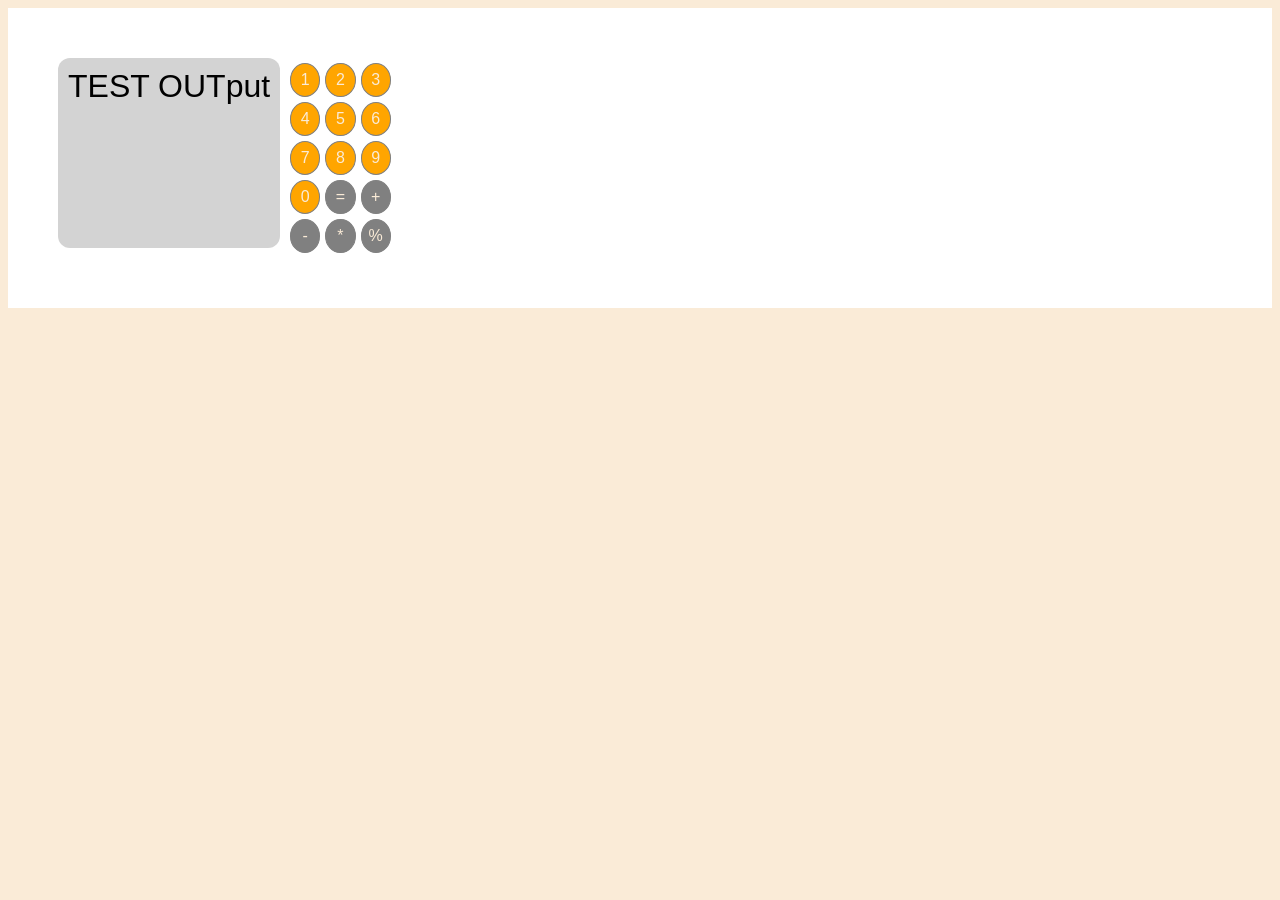
==== index.html @ c09979b2 "Update index.html" ====
<!DOCTYPE html>
<html lang="en">
  <head>
    <meta charset="UTF-8" />
    <meta http-equiv="X-UA-Compatible" content="IE=edge" />
    <meta name="viewport" content="width=device-width, initial-scale=1.0" />
    <title>Calculator</title>
    <link rel="stylesheet" href="style.css" />
  </head>
  <body>
    <div class="calculator">
      <div class="display">
        <p id="display-content">TEST OUTput</p>
      </div>

      <div class="input-btns">
        <div class="input-btn number">
          <a href="#" class="btn-link">1</a>
        </div>

        <div class="input-btn number">
          <a href="#" class="btn-link">2</a>
        </div>

        <div class="input-btn number">
          <a href="#" class="btn-link">3</a>
        </div>

        <div class="input-btn number">
          <a href="#" class="btn-link">4</a>
        </div>

        <div class="input-btn number">
          <a href="#" class="btn-link">5</a>
        </div>

        <div class="input-btn number">
          <a href="#" class="btn-link">6</a>
        </div>

        <div class="input-btn number">
          <a href="#" class="btn-link">7</a>
        </div>

        <div class="input-btn number">
          <a href="#" class="btn-link">8</a>
        </div>

        <div class="input-btn number">
          <a href="#" class="btn-link">9</a>
        </div>

        <div class="input-btn number">
          <a href="#" class="btn-link">0</a>
        </div>

        <div class="input-btn operator">
          <a href="#" class="btn-link">=</a>
        </div>

        <div class="input-btn operator">
          <a href="#" class="btn-link">+</a>
        </div>

        <div class="input-btn operator">
          <a href="#" class="btn-link">-</a>
        </div>

        <div class="input-btn operator">
          <a href="#" class="btn-link">*</a>
        </div>

        <div class="input-btn operator">
          <a href="#" class="btn-link">%</a>
        </div>
      </div>
    </div>

    <script src="script.js"></script>
  </body>
</html>
---- style.css ----
:root {
    --background-color: antiquewhite;
    --main-font-family: 'Gill Sans', 'Gill Sans MT', Calibri, 'Trebuchet MS', sans-serif;
    --main-text-color: gray;
  
    --calculator-padding: 50px;
    --calculator-background-color: white;
    --calculator-input-button-background-color: gray;
    --calculator-number-input-button-background-color: orange;
    --calculator-input-button-border-color: gray;
    --calculator-input-button-color: antiquewhite;
    --calculator-display-background-color: lightgray;
  }
  
  body {
    background-color: var(--background-color);
    font-family: var(--main-font-family);
    color: var(--main-text-color);
  }
  
  body a {
    color: var(--main-text-color);
    text-decoration: none;
  }
  
  .calculator {
    padding: var(--calculator-padding);
    background-color: var(--calculator-background-color);
    display: flex;
    gap: 5px;
  }
  
  .calculator .input-btns {
    padding-block: 5px;
    padding-inline: 5px;
    display: grid;
    grid-template-columns: repeat(3, 1fr);
    gap: 5px;
  }
  
  .calculator .input-btns .input-btn {
    background-color: var(--calculator-input-button-background-color);
    border: 1px solid var(--calculator-input-button-border-color);
    border-radius: 50%;
    padding: 7px;
    display: flex;
    justify-content: center;
    align-items: center;
  }
  
  .calculator .input-btns .input-btn .btn-link {
    color: var(--calculator-input-button-color);
  }
  
  .calculator .input-btns .input-btn.number {
    background-color: var(--calculator-number-input-button-background-color);
  }
  
  .calculator .display {
    background-color: var(--calculator-display-background-color);
    border-radius: 12px;
    padding: 10px;
    color: black;
    text-align: right;
    margin-bottom: 10px;
    display: flex;
  }
  
  .calculator .display p {
    margin: 0;
    font-size: 2em;
  }
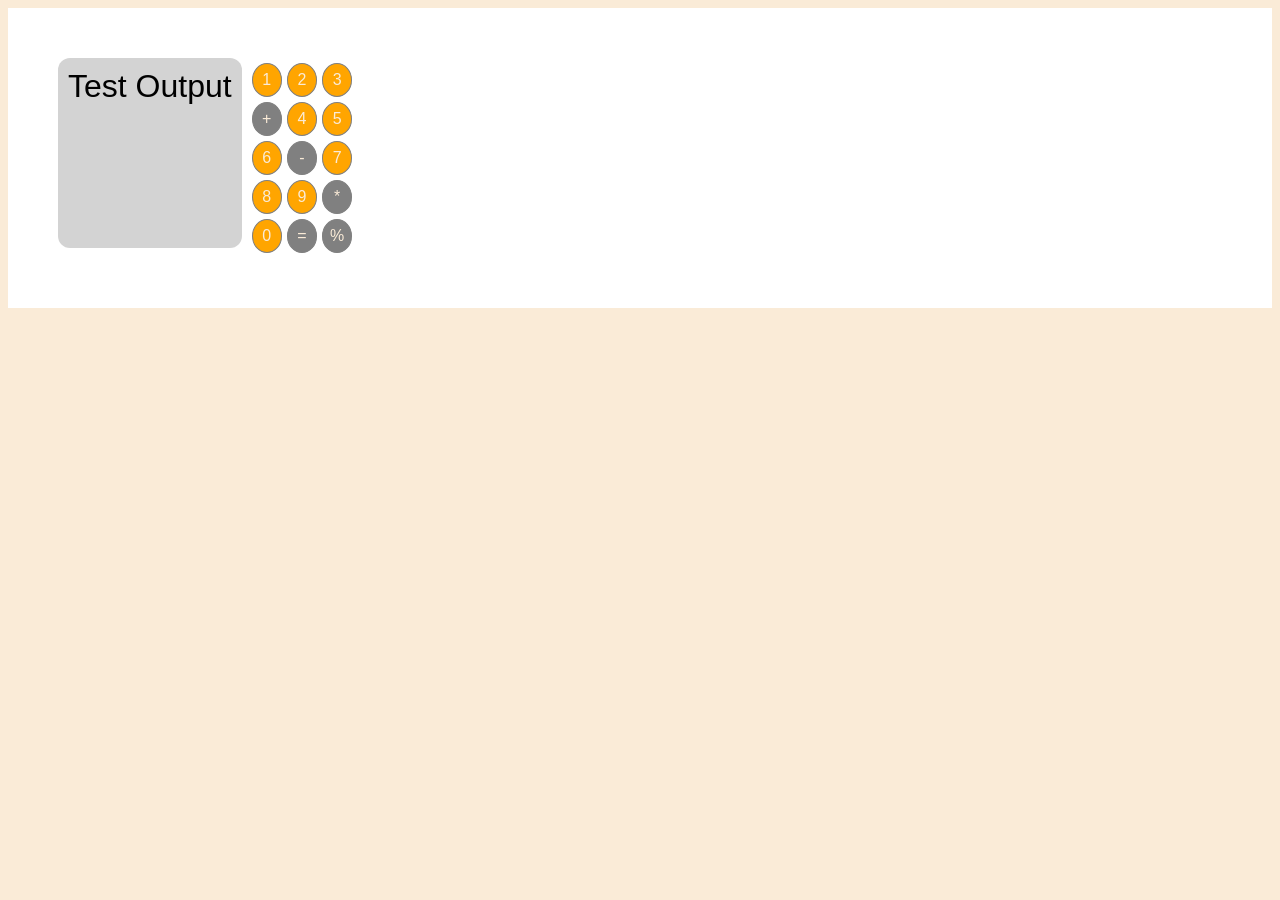
==== commit 5f17dc90: "Update index.html" ====
--- a/index.html
+++ b/index.html
@@ -6,11 +6,17 @@
     <meta name="viewport" content="width=device-width, initial-scale=1.0" />
     <title>Calculator</title>
     <link rel="stylesheet" href="style.css" />
+    <link rel="preconnect" href="https://fonts.googleapis.com" />
+    <link rel="preconnect" href="https://fonts.gstatic.com" crossorigin />
+    <link
+      href="https://fonts.googleapis.com/css2?family=Orbitron:wght@400..900&display=swap"
+      rel="stylesheet"
+    />
   </head>
   <body>
     <div class="calculator">
       <div class="display">
-        <p id="display-content">TEST OUTput</p>
+        <p id="display-content">Test Output</p>
       </div>
 
       <div class="input-btns">
@@ -26,6 +32,10 @@
           <a href="#" class="btn-link">3</a>
         </div>
 
+        <div class="input-btn operator">
+          <a href="#" class="btn-link">+</a>
+        </div>
+
         <div class="input-btn number">
           <a href="#" class="btn-link">4</a>
         </div>
@@ -36,6 +46,10 @@
 
         <div class="input-btn number">
           <a href="#" class="btn-link">6</a>
+        </div>
+
+        <div class="input-btn operator">
+          <a href="#" class="btn-link">-</a>
         </div>
 
         <div class="input-btn number">
@@ -50,24 +64,16 @@
           <a href="#" class="btn-link">9</a>
         </div>
 
-        <div class="input-btn number">
+        <div class="input-btn operator">
+          <a href="#" class="btn-link">*</a>
+        </div>
+
+        <div class="input-btn number zero">
           <a href="#" class="btn-link">0</a>
         </div>
 
         <div class="input-btn operator">
           <a href="#" class="btn-link">=</a>
-        </div>
-
-        <div class="input-btn operator">
-          <a href="#" class="btn-link">+</a>
-        </div>
-
-        <div class="input-btn operator">
-          <a href="#" class="btn-link">-</a>
-        </div>
-
-        <div class="input-btn operator">
-          <a href="#" class="btn-link">*</a>
         </div>
 
         <div class="input-btn operator">
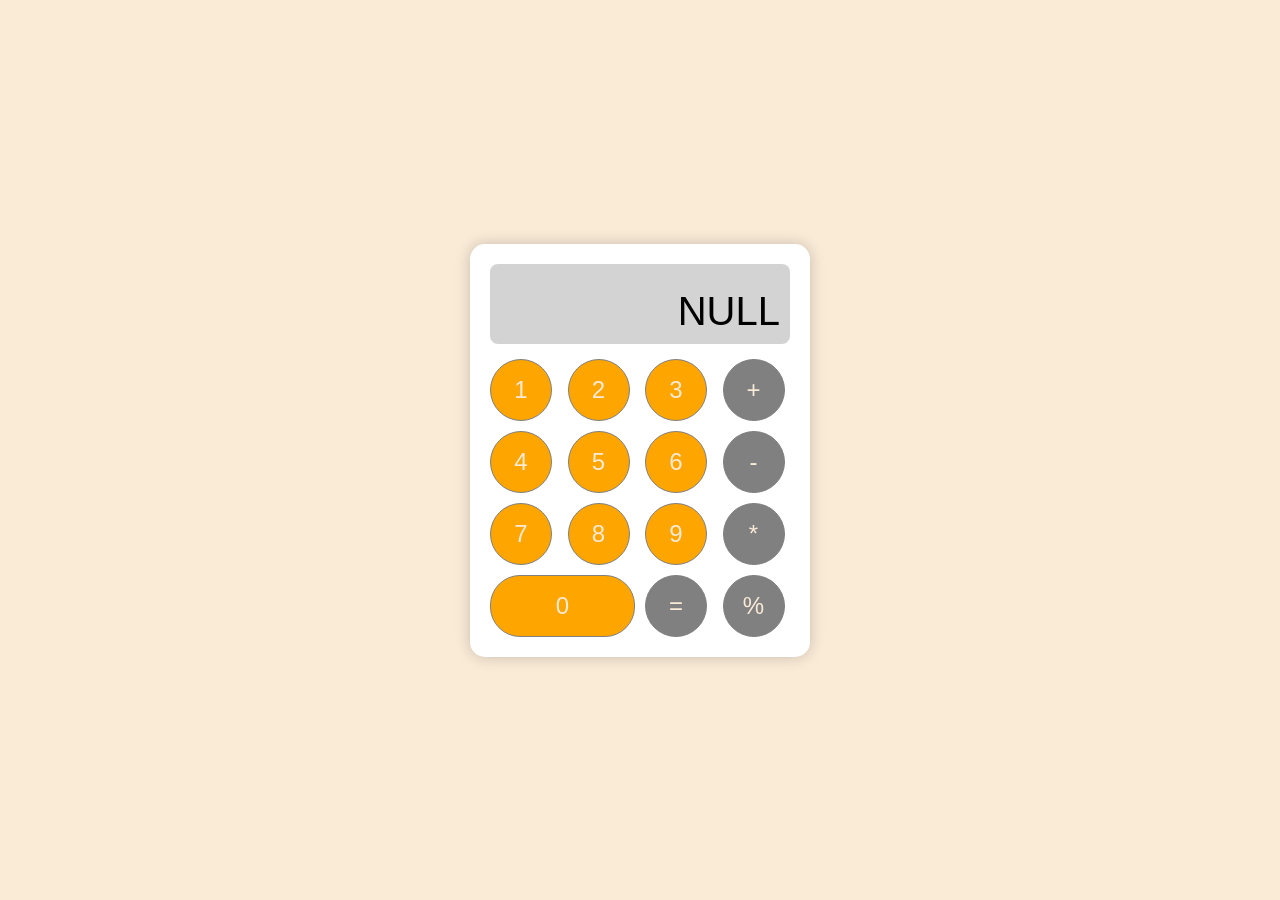
==== commit 09481ed9: "Update index.html" ====
--- a/index.html
+++ b/index.html
@@ -9,14 +9,14 @@
     <link rel="preconnect" href="https://fonts.googleapis.com" />
     <link rel="preconnect" href="https://fonts.gstatic.com" crossorigin />
     <link
-      href="https://fonts.googleapis.com/css2?family=Orbitron:wght@400..900&display=swap"
+      href="https://fonts.googleapis.com/css2?family=Chakra+Petch:wght@300;400;500;600;700&display=swap"
       rel="stylesheet"
     />
   </head>
   <body>
     <div class="calculator">
       <div class="display">
-        <p id="display-content">Test Output</p>
+        <p id="display-content">NULL</p>
       </div>
 
       <div class="input-btns">
--- a/style.css
+++ b/style.css
@@ -1,21 +1,28 @@
 :root {
     --background-color: antiquewhite;
-    --main-font-family: 'Gill Sans', 'Gill Sans MT', Calibri, 'Trebuchet MS', sans-serif;
+    --main-font-family: 'Gill Sans', 'Gill Sans MT', Calibri, 'Trebuchet MS',
+      sans-serif;
     --main-text-color: gray;
   
-    --calculator-padding: 50px;
+    --calculator-padding: 20px;
     --calculator-background-color: white;
     --calculator-input-button-background-color: gray;
     --calculator-number-input-button-background-color: orange;
     --calculator-input-button-border-color: gray;
     --calculator-input-button-color: antiquewhite;
     --calculator-display-background-color: lightgray;
+    --display-font-family: 'Orbitron', sans-serif;
   }
   
   body {
     background-color: var(--background-color);
     font-family: var(--main-font-family);
     color: var(--main-text-color);
+    display: flex;
+    justify-content: center;
+    align-items: center;
+    min-height: 100vh;
+    margin: 0;
   }
   
   body a {
@@ -27,25 +34,56 @@
     padding: var(--calculator-padding);
     background-color: var(--calculator-background-color);
     display: flex;
-    gap: 5px;
+    flex-direction: column;
+    gap: 15px;
+    border-radius: 15px;
+    box-shadow: 0 0 15px rgba(0, 0, 0, 0.2);
+    width: 300px;
+  }
+  
+  .calculator .display {
+    background-color: var(--calculator-display-background-color);
+    border-radius: 8px;
+    padding: 10px;
+    color: black;
+    text-align: right;
+    display: flex;
+    justify-content: flex-end;
+    align-items: flex-end;
+    height: 60px;
+    overflow: hidden;
+  }
+  
+  .calculator .display p {
+    margin: 0;
+    font-size: 2.5em;
+    font-family: var(--display-font-family);
+    width: 100%;
+    word-wrap: break-word;
   }
   
   .calculator .input-btns {
-    padding-block: 5px;
-    padding-inline: 5px;
     display: grid;
-    grid-template-columns: repeat(3, 1fr);
-    gap: 5px;
+    grid-template-columns: repeat(4, 1fr);
+    gap: 10px;
   }
   
   .calculator .input-btns .input-btn {
     background-color: var(--calculator-input-button-background-color);
     border: 1px solid var(--calculator-input-button-border-color);
     border-radius: 50%;
-    padding: 7px;
+    width: 60px;
+    height: 60px;
     display: flex;
     justify-content: center;
     align-items: center;
+    font-size: 1.5em;
+    cursor: pointer;
+    transition: background-color 0.2s ease-in-out;
+  }
+  
+  .calculator .input-btns .input-btn:active {
+    filter: brightness(0.8);
   }
   
   .calculator .input-btns .input-btn .btn-link {
@@ -56,17 +94,8 @@
     background-color: var(--calculator-number-input-button-background-color);
   }
   
-  .calculator .display {
-    background-color: var(--calculator-display-background-color);
-    border-radius: 12px;
-    padding: 10px;
-    color: black;
-    text-align: right;
-    margin-bottom: 10px;
-    display: flex;
+  .calculator .input-btns .input-btn.zero {
+    grid-column: span 2;
+    border-radius: 30px;
+    width: auto;
   }
-  
-  .calculator .display p {
-    margin: 0;
-    font-size: 2em;
-  }
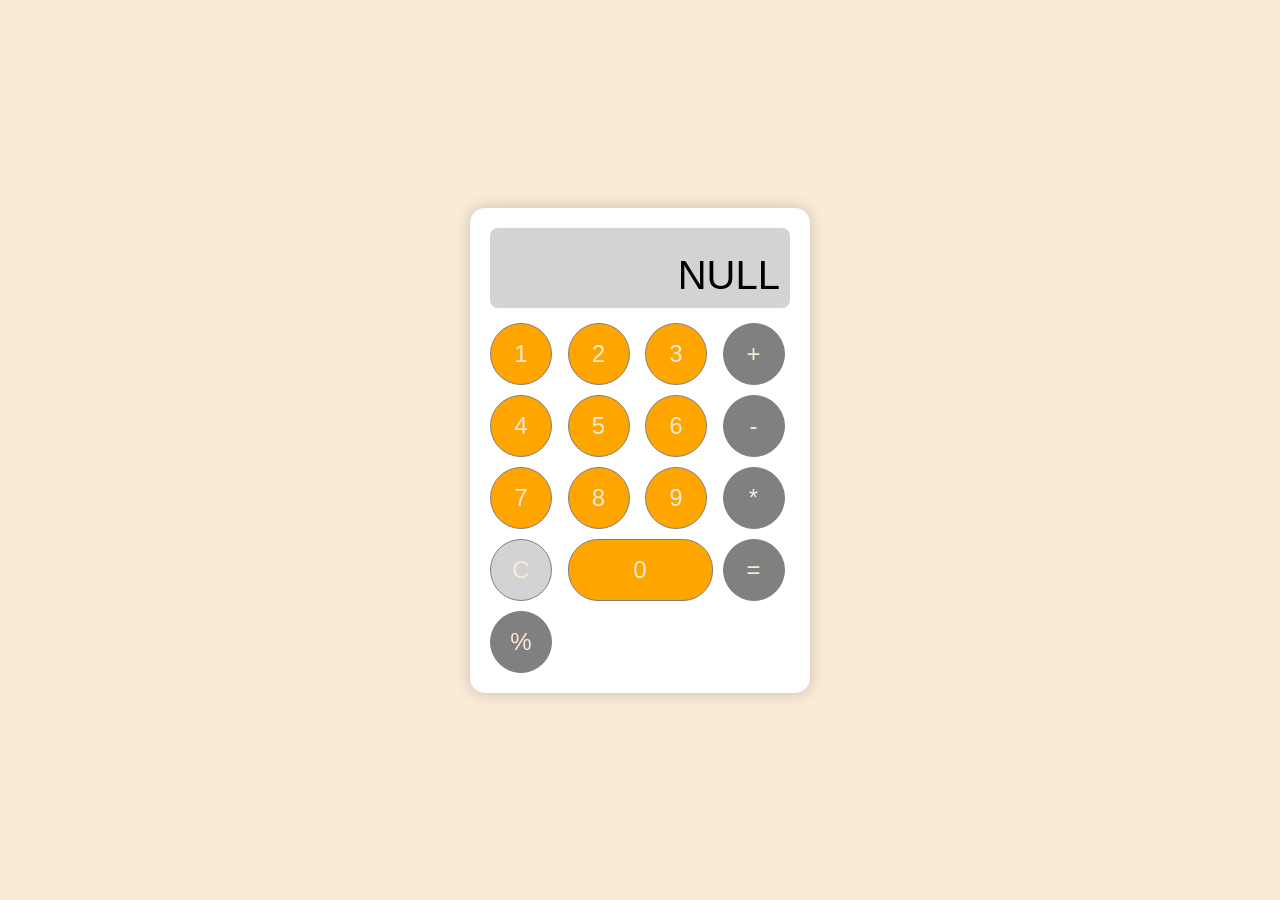
==== commit 0c00edb3: "Update index.html" ====
--- a/index.html
+++ b/index.html
@@ -68,6 +68,10 @@
           <a href="#" class="btn-link">*</a>
         </div>
 
+        <div class="input-btn reset">
+          <a href="#" class="btn-link">C</a>
+        </div>
+
         <div class="input-btn number zero">
           <a href="#" class="btn-link">0</a>
         </div>
--- a/style.css
+++ b/style.css
@@ -11,7 +11,9 @@
     --calculator-input-button-border-color: gray;
     --calculator-input-button-color: antiquewhite;
     --calculator-display-background-color: lightgray;
-    --display-font-family: 'Orbitron', sans-serif;
+    --calculator-reset-input-button-background-color: lightgray;
+    --calculator-reset-input-button-color: black;
+    --display-font-family: 'Chakra Petch', sans-serif;
   }
   
   body {
@@ -62,6 +64,10 @@
     word-wrap: break-word;
   }
   
+  .calculator .display p.error {
+    color: red;
+  }
+  
   .calculator .input-btns {
     display: grid;
     grid-template-columns: repeat(4, 1fr);
@@ -94,6 +100,11 @@
     background-color: var(--calculator-number-input-button-background-color);
   }
   
+  .calculator .input-btns .input-btn.reset {
+    background-color: var(--calculator-reset-input-button-background-color);
+    color: var(--calculator-reset-input-button-color)
+  }
+  
   .calculator .input-btns .input-btn.zero {
     grid-column: span 2;
     border-radius: 30px;
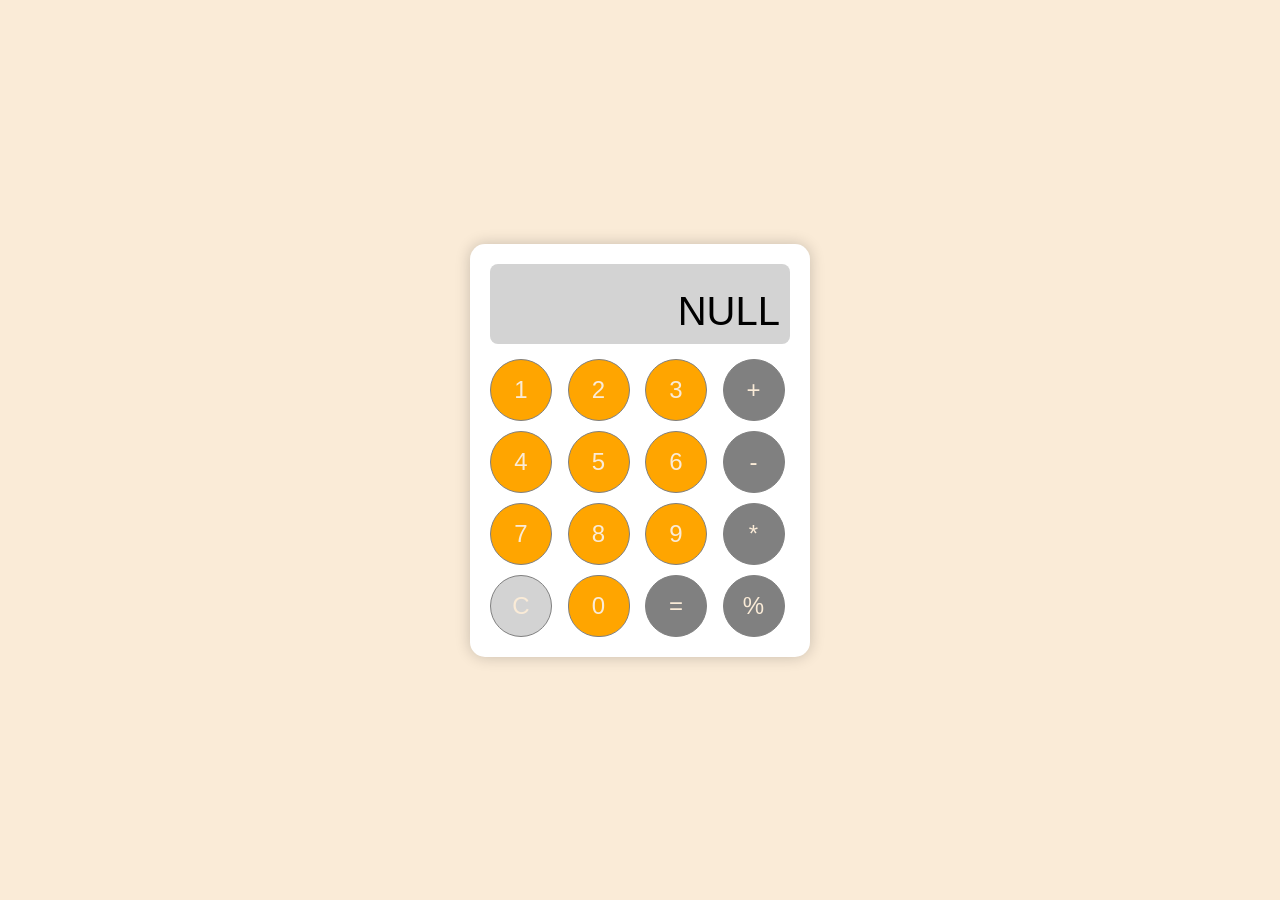
==== commit 9667262f: "Update index.html" ====
--- a/index.html
+++ b/index.html
@@ -69,7 +69,7 @@
         </div>
 
         <div class="input-btn reset">
-          <a href="#" class="btn-link">C</a>
+          <a href="#" class="btn-link id="reset-btn">C</a>
         </div>
 
         <div class="input-btn number zero">
--- a/style.css
+++ b/style.css
@@ -102,11 +102,10 @@
   
   .calculator .input-btns .input-btn.reset {
     background-color: var(--calculator-reset-input-button-background-color);
-    color: var(--calculator-reset-input-button-color)
+    color: var(--calculator-reset-input-button-color);
   }
   
   .calculator .input-btns .input-btn.zero {
-    grid-column: span 2;
+    grid-column: span 1;
     border-radius: 30px;
-    width: auto;
   }
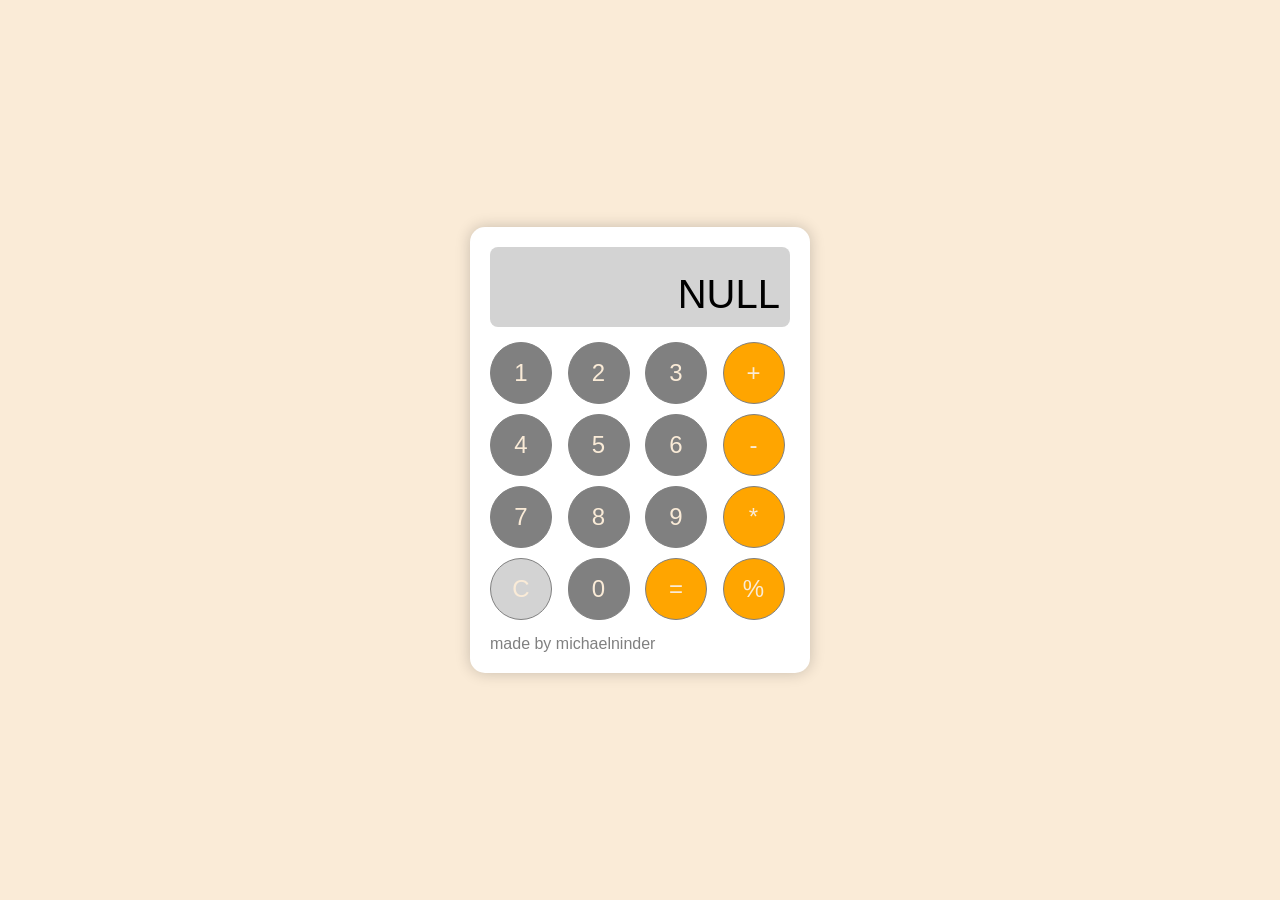
==== commit 991e7092: "Update index.html" ====
--- a/index.html
+++ b/index.html
@@ -33,7 +33,7 @@
         </div>
 
         <div class="input-btn operator">
-          <a href="#" class="btn-link">+</a>
+          <a href="#" class="btn-link operator-btn">+</a>
         </div>
 
         <div class="input-btn number">
@@ -49,7 +49,7 @@
         </div>
 
         <div class="input-btn operator">
-          <a href="#" class="btn-link">-</a>
+          <a href="#" class="btn-link operator-btn">-</a>
         </div>
 
         <div class="input-btn number">
@@ -65,11 +65,11 @@
         </div>
 
         <div class="input-btn operator">
-          <a href="#" class="btn-link">*</a>
+          <a href="#" class="btn-link operator-btn">*</a>
         </div>
 
         <div class="input-btn reset">
-          <a href="#" class="btn-link id="reset-btn">C</a>
+          <a href="#" class="btn-link" id="reset-btn">C</a>
         </div>
 
         <div class="input-btn number zero">
@@ -77,15 +77,15 @@
         </div>
 
         <div class="input-btn operator">
-          <a href="#" class="btn-link">=</a>
+          <a href="#" class="btn-link operator-btn">=</a>
         </div>
 
         <div class="input-btn operator">
-          <a href="#" class="btn-link">%</a>
+          <a href="#" class="btn-link operator-btn">%</a>
         </div>
       </div>
+      <div class="credits">made by <a href="https://fternis.de">michaelninder</a></div>
     </div>
-
     <script src="script.js"></script>
   </body>
 </html>
--- a/style.css
+++ b/style.css
@@ -6,8 +6,8 @@
   
     --calculator-padding: 20px;
     --calculator-background-color: white;
-    --calculator-input-button-background-color: gray;
-    --calculator-number-input-button-background-color: orange;
+    --calculator-input-button-background-color: orange;
+    --calculator-number-input-button-background-color: gray;
     --calculator-input-button-border-color: gray;
     --calculator-input-button-color: antiquewhite;
     --calculator-display-background-color: lightgray;
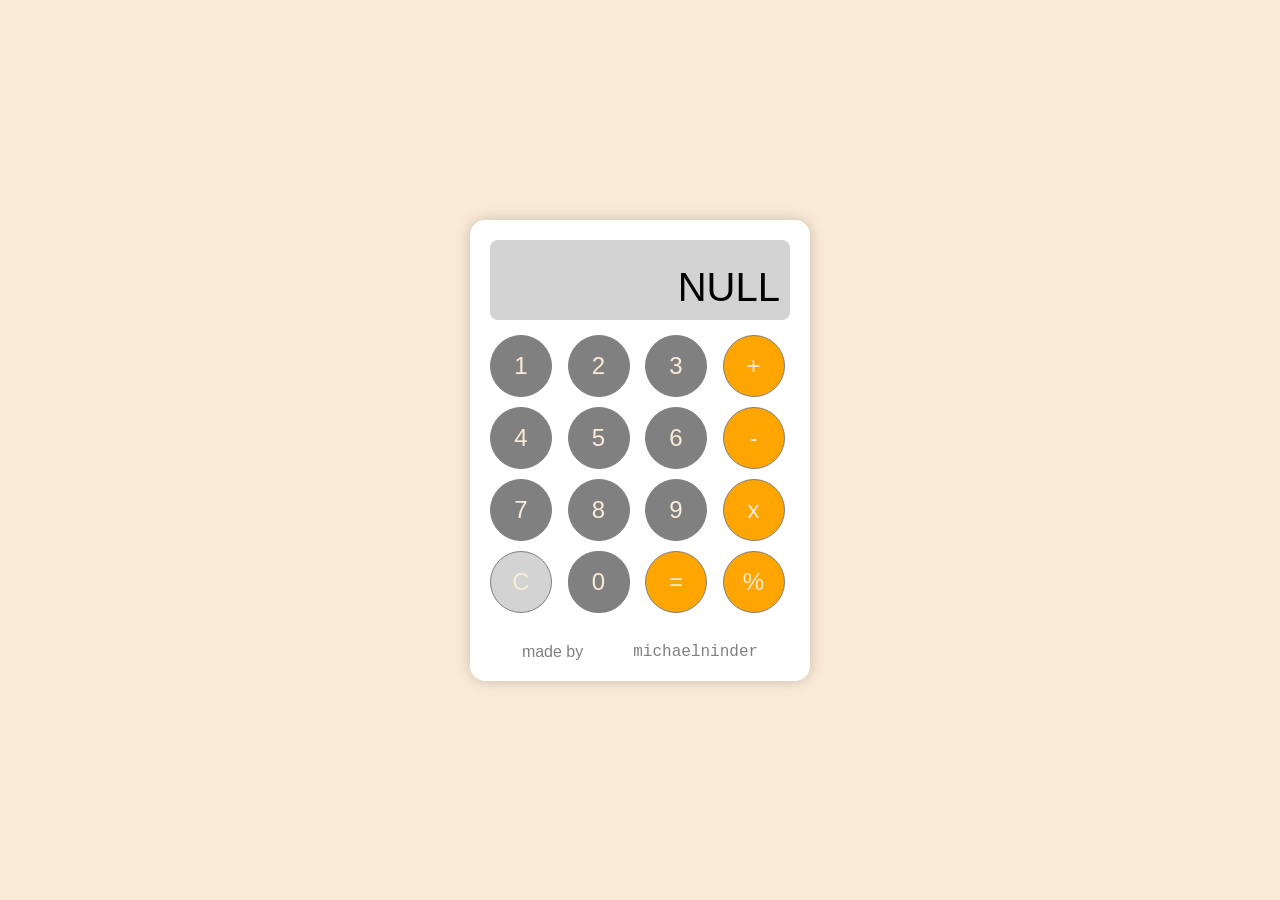
==== commit 301b9817: "Update index.html" ====
--- a/index.html
+++ b/index.html
@@ -65,8 +65,12 @@
         </div>
 
         <div class="input-btn operator">
+          <a href="#" class="btn-link operator-btn">x</a>
+        </div>
+
+        <!--div class="input-btn operator">
           <a href="#" class="btn-link operator-btn">*</a>
-        </div>
+        </div-->
 
         <div class="input-btn reset">
           <a href="#" class="btn-link" id="reset-btn">C</a>
@@ -84,7 +88,7 @@
           <a href="#" class="btn-link operator-btn">%</a>
         </div>
       </div>
-      <div class="credits">made by <a href="https://fternis.de">michaelninder</a></div>
+      <div class="credits">made by<a href="https://fternis.de">michaelninder</a></div>
     </div>
     <script src="script.js"></script>
   </body>
--- a/style.css
+++ b/style.css
@@ -1,9 +1,8 @@
 :root {
     --background-color: antiquewhite;
-    --main-font-family: 'Gill Sans', 'Gill Sans MT', Calibri, 'Trebuchet MS',
-      sans-serif;
+    --main-font-family: 'Gill Sans', 'Gill Sans MT', Calibri, 'Trebuchet MS',sans-serif;
     --main-text-color: gray;
-  
+
     --calculator-padding: 20px;
     --calculator-background-color: white;
     --calculator-input-button-background-color: orange;
@@ -14,9 +13,9 @@
     --calculator-reset-input-button-background-color: lightgray;
     --calculator-reset-input-button-color: black;
     --display-font-family: 'Chakra Petch', sans-serif;
-  }
-  
-  body {
+}
+
+body {
     background-color: var(--background-color);
     font-family: var(--main-font-family);
     color: var(--main-text-color);
@@ -25,14 +24,14 @@
     align-items: center;
     min-height: 100vh;
     margin: 0;
-  }
-  
-  body a {
+}
+
+body a {
     color: var(--main-text-color);
     text-decoration: none;
-  }
-  
-  .calculator {
+}
+
+.calculator {
     padding: var(--calculator-padding);
     background-color: var(--calculator-background-color);
     display: flex;
@@ -41,9 +40,9 @@
     border-radius: 15px;
     box-shadow: 0 0 15px rgba(0, 0, 0, 0.2);
     width: 300px;
-  }
-  
-  .calculator .display {
+}
+
+.calculator .display {
     background-color: var(--calculator-display-background-color);
     border-radius: 8px;
     padding: 10px;
@@ -54,27 +53,27 @@
     align-items: flex-end;
     height: 60px;
     overflow: hidden;
-  }
-  
-  .calculator .display p {
+}
+
+.calculator .display p {
     margin: 0;
     font-size: 2.5em;
     font-family: var(--display-font-family);
     width: 100%;
     word-wrap: break-word;
-  }
-  
-  .calculator .display p.error {
+}
+
+.calculator .display p.error {
     color: red;
-  }
-  
-  .calculator .input-btns {
+}
+
+.calculator .input-btns {
     display: grid;
     grid-template-columns: repeat(4, 1fr);
     gap: 10px;
-  }
-  
-  .calculator .input-btns .input-btn {
+}
+
+.calculator .input-btns .input-btn {
     background-color: var(--calculator-input-button-background-color);
     border: 1px solid var(--calculator-input-button-border-color);
     border-radius: 50%;
@@ -86,26 +85,49 @@
     font-size: 1.5em;
     cursor: pointer;
     transition: background-color 0.2s ease-in-out;
-  }
-  
-  .calculator .input-btns .input-btn:active {
+}
+
+.calculator .input-btns .input-btn:active {
     filter: brightness(0.8);
-  }
-  
-  .calculator .input-btns .input-btn .btn-link {
+}
+
+.calculator .input-btns .input-btn .btn-link {
     color: var(--calculator-input-button-color);
-  }
-  
-  .calculator .input-btns .input-btn.number {
+}
+
+.calculator .input-btns .input-btn.number {
     background-color: var(--calculator-number-input-button-background-color);
-  }
-  
-  .calculator .input-btns .input-btn.reset {
+}
+
+.calculator .input-btns .input-btn.reset {
     background-color: var(--calculator-reset-input-button-background-color);
     color: var(--calculator-reset-input-button-color);
-  }
-  
-  .calculator .input-btns .input-btn.zero {
+}
+
+.calculator .input-btns .input-btn.zero {
     grid-column: span 1;
     border-radius: 30px;
-  }
+}
+
+
+
+
+.credits {
+    display: flex;
+    justify-content: center;
+    align-items: center;
+    margin-top: 15px;
+}
+
+.credits a {
+    margin-left: 50px;
+    text-decoration: none;
+    transition: margin-left 1s;
+    font-family: 'Courier New', Courier, monospace;
+    transition-delay: 1s;
+}
+.credits:hover a {
+    margin-left: -200px;
+    text-decoration: underline;
+    transition-delay: 0s;
+}
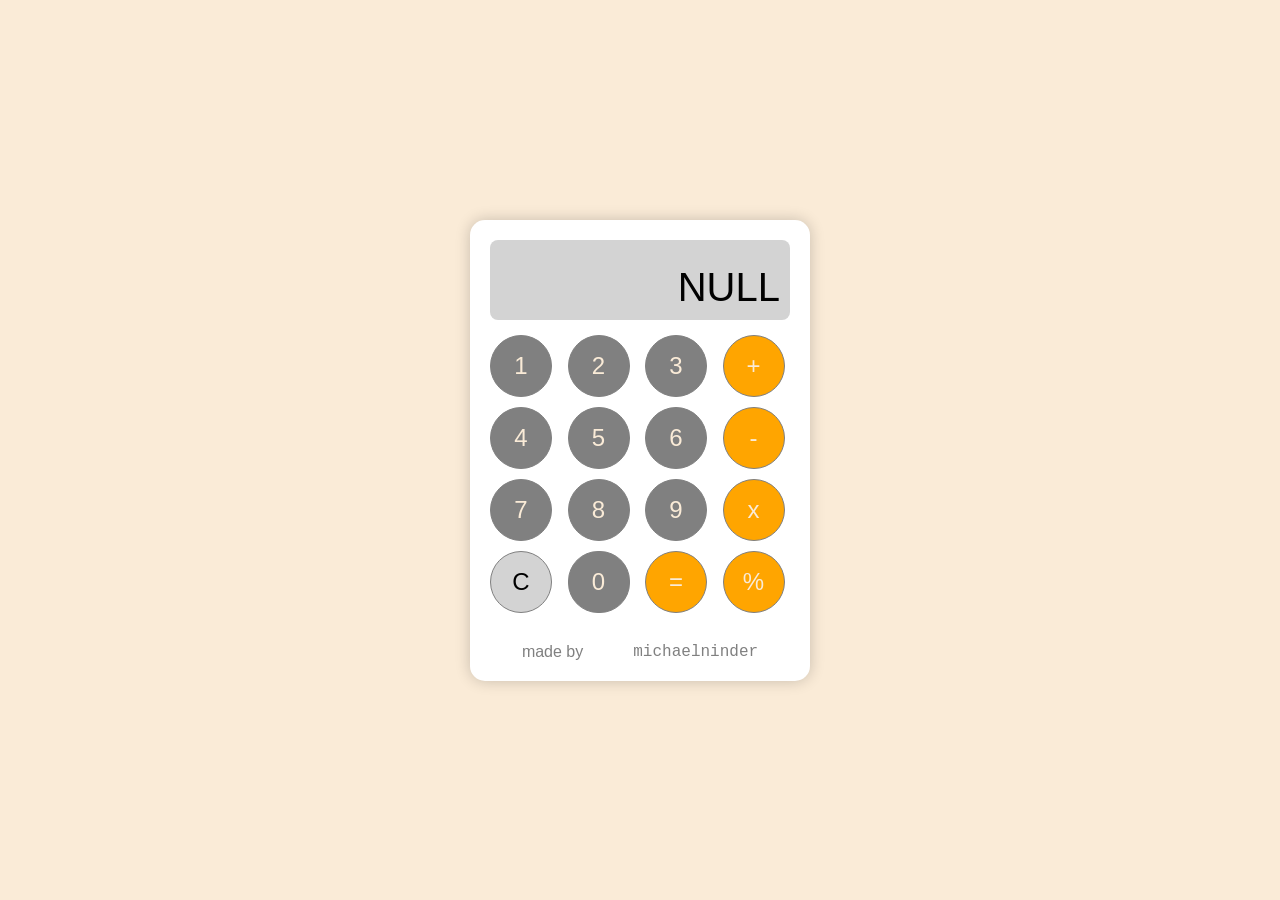
==== commit 34aa6b73: "Update index.html" ====
--- a/index.html
+++ b/index.html
@@ -88,7 +88,9 @@
           <a href="#" class="btn-link operator-btn">%</a>
         </div>
       </div>
-      <div class="credits">made by<a href="https://fternis.de">michaelninder</a></div>
+      <div class="credits">
+        made by<a href="https://fternis.de">michaelninder</a>
+      </div>
     </div>
     <script src="script.js"></script>
   </body>
--- a/style.css
+++ b/style.css
@@ -1,133 +1,139 @@
 :root {
-    --background-color: antiquewhite;
-    --main-font-family: 'Gill Sans', 'Gill Sans MT', Calibri, 'Trebuchet MS',sans-serif;
-    --main-text-color: gray;
+  --background-color: antiquewhite;
+  --main-font-family: 'Gill Sans', 'Gill Sans MT', Calibri, 'Trebuchet MS',
+    sans-serif;
+  --main-text-color: gray;
 
-    --calculator-padding: 20px;
-    --calculator-background-color: white;
-    --calculator-input-button-background-color: orange;
-    --calculator-number-input-button-background-color: gray;
-    --calculator-input-button-border-color: gray;
-    --calculator-input-button-color: antiquewhite;
-    --calculator-display-background-color: lightgray;
-    --calculator-reset-input-button-background-color: lightgray;
-    --calculator-reset-input-button-color: black;
-    --display-font-family: 'Chakra Petch', sans-serif;
+  --calculator-padding: 20px;
+  --calculator-background-color: white;
+  --calculator-input-button-background-color: orange;
+  --calculator-number-input-button-background-color: gray;
+  --calculator-input-button-border-color: gray;
+  --calculator-input-button-color: antiquewhite;
+  --calculator-display-background-color: lightgray;
+  --calculator-reset-input-button-background-color: lightgray;
+  --calculator-reset-input-button-color: black;
+  --display-font-family: 'Chakra Petch', sans-serif;
 }
 
 body {
-    background-color: var(--background-color);
-    font-family: var(--main-font-family);
-    color: var(--main-text-color);
-    display: flex;
-    justify-content: center;
-    align-items: center;
-    min-height: 100vh;
-    margin: 0;
+  background-color: var(--background-color);
+  font-family: var(--main-font-family);
+  color: var(--main-text-color);
+  display: flex;
+  justify-content: center;
+  align-items: center;
+  min-height: 100vh;
+  margin: 0;
 }
 
 body a {
-    color: var(--main-text-color);
-    text-decoration: none;
+  color: var(--main-text-color);
+  text-decoration: none;
 }
 
 .calculator {
-    padding: var(--calculator-padding);
-    background-color: var(--calculator-background-color);
-    display: flex;
-    flex-direction: column;
-    gap: 15px;
-    border-radius: 15px;
-    box-shadow: 0 0 15px rgba(0, 0, 0, 0.2);
-    width: 300px;
+  padding: var(--calculator-padding);
+  background-color: var(--calculator-background-color);
+  display: flex;
+  flex-direction: column;
+  gap: 15px;
+  border-radius: 15px;
+  box-shadow: 0 0 15px rgba(0, 0, 0, 0.2);
+  width: 300px;
 }
 
 .calculator .display {
-    background-color: var(--calculator-display-background-color);
-    border-radius: 8px;
-    padding: 10px;
-    color: black;
-    text-align: right;
-    display: flex;
-    justify-content: flex-end;
-    align-items: flex-end;
-    height: 60px;
-    overflow: hidden;
+  background-color: var(--calculator-display-background-color);
+  border-radius: 8px;
+  padding: 10px;
+  color: black;
+  text-align: right;
+  display: flex;
+  justify-content: flex-end;
+  align-items: flex-end;
+  height: 60px;
+  overflow: hidden;
 }
 
 .calculator .display p {
-    margin: 0;
-    font-size: 2.5em;
-    font-family: var(--display-font-family);
-    width: 100%;
-    word-wrap: break-word;
+  margin: 0;
+  font-size: 2.5em;
+  font-family: var(--display-font-family);
+  width: 100%;
+  word-wrap: break-word;
 }
 
 .calculator .display p.error {
-    color: red;
+  color: red;
 }
 
 .calculator .input-btns {
-    display: grid;
-    grid-template-columns: repeat(4, 1fr);
-    gap: 10px;
+  display: grid;
+  grid-template-columns: repeat(4, 1fr);
+  gap: 10px;
 }
 
 .calculator .input-btns .input-btn {
-    background-color: var(--calculator-input-button-background-color);
-    border: 1px solid var(--calculator-input-button-border-color);
-    border-radius: 50%;
-    width: 60px;
-    height: 60px;
-    display: flex;
-    justify-content: center;
-    align-items: center;
-    font-size: 1.5em;
-    cursor: pointer;
-    transition: background-color 0.2s ease-in-out;
+  background-color: var(--calculator-input-button-background-color);
+  border: 1px solid var(--calculator-input-button-border-color);
+  border-radius: 50%;
+  width: 60px;
+  height: 60px;
+  display: flex;
+  justify-content: center;
+  align-items: center;
+  font-size: 1.5em;
+  cursor: pointer;
+  transition: background-color 0.2s ease-in-out;
 }
 
 .calculator .input-btns .input-btn:active {
-    filter: brightness(0.8);
+  filter: brightness(0.8);
 }
 
 .calculator .input-btns .input-btn .btn-link {
-    color: var(--calculator-input-button-color);
+  color: var(--calculator-input-button-color);
 }
 
 .calculator .input-btns .input-btn.number {
-    background-color: var(--calculator-number-input-button-background-color);
+  background-color: var(--calculator-number-input-button-background-color);
 }
 
 .calculator .input-btns .input-btn.reset {
-    background-color: var(--calculator-reset-input-button-background-color);
-    color: var(--calculator-reset-input-button-color);
+  background-color: var(--calculator-reset-input-button-background-color);
+}
+
+.calculator .input-btns .input-btn.reset #reset-btn {
+  color: var(--calculator-reset-input-button-color);
 }
 
 .calculator .input-btns .input-btn.zero {
-    grid-column: span 1;
-    border-radius: 30px;
+  grid-column: span 1;
+  border-radius: 30px;
 }
 
 
 
 
+
 .credits {
-    display: flex;
-    justify-content: center;
-    align-items: center;
-    margin-top: 15px;
+  display: flex;
+  justify-content: center;
+  align-items: center;
+  margin-top: 15px;
 }
 
 .credits a {
-    margin-left: 50px;
-    text-decoration: none;
-    transition: margin-left 1s;
-    font-family: 'Courier New', Courier, monospace;
-    transition-delay: 1s;
+  margin-left: 50px;
+  text-decoration: none;
+  transition: margin-left 1s;
+  font-family: 'Courier New', Courier, monospace;
+  transition-delay: 1s;
 }
+
 .credits:hover a {
-    margin-left: -200px;
-    text-decoration: underline;
-    transition-delay: 0s;
+  margin-left: -200px;
+  text-decoration: underline;
+  transition-delay: 0s;
 }
